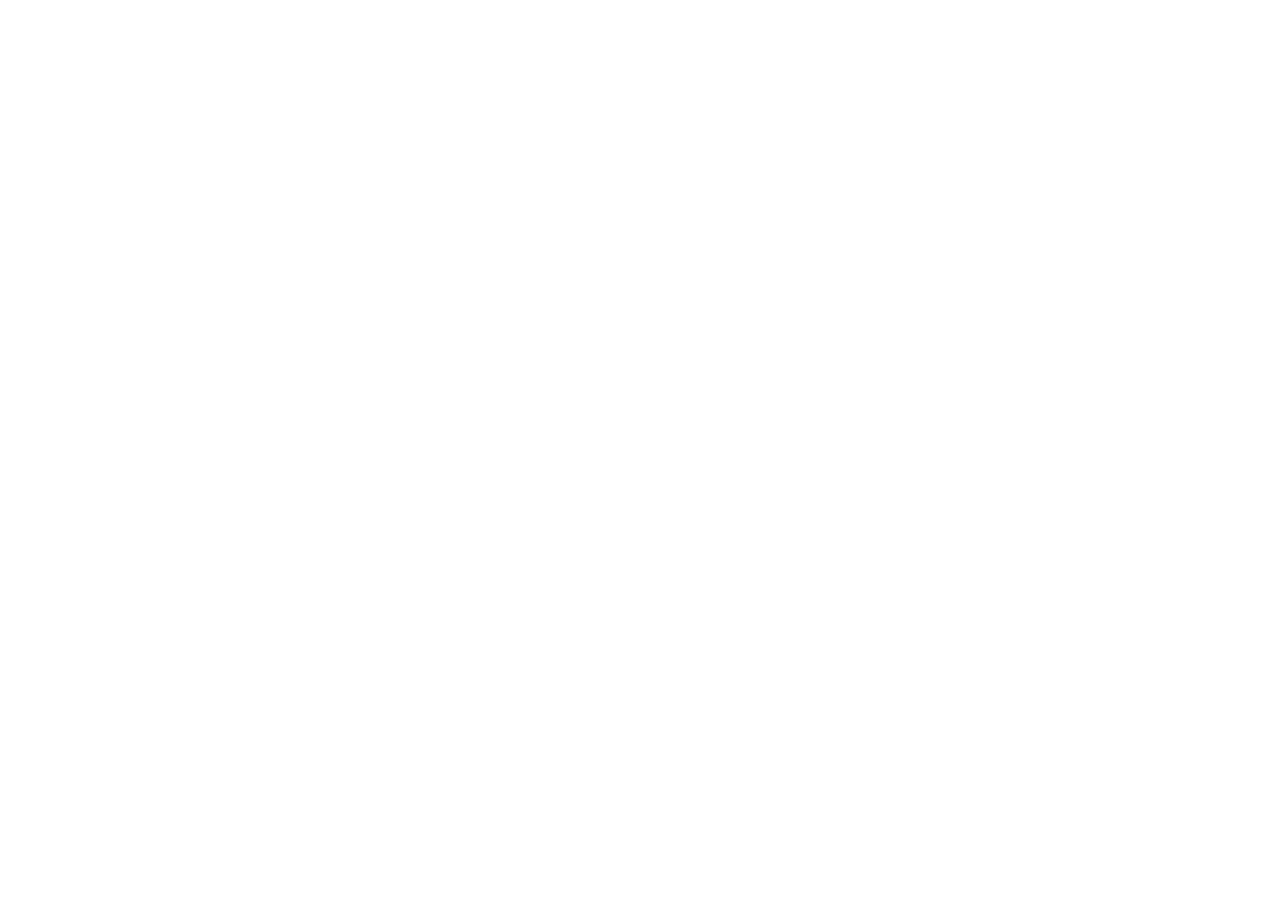
==== about.html @ 1e290637 "added files and pages" ====
<!DOCTYPE html>
<html lang="en">
	<head>
		<title>IIDE</title>
		<meta name="viewport" content="width=device-width, initial-scale=1.0">
		<link href="https://fonts.googleapis.com/css?family=Lato:100,300,400,700,900&display=swap" rel="stylesheet">
		<link rel="shortcut icon" type="image/x-icon" href="./assets/favicon.ico">
		<link rel="stylesheet" type="text/css" href="./about.css">
	</head>
	<body>
		<div class="container">
			<div class="hm_wrapper">

				
			</div>
		</div>
	</body>
</html>
---- about.css ----
about.css
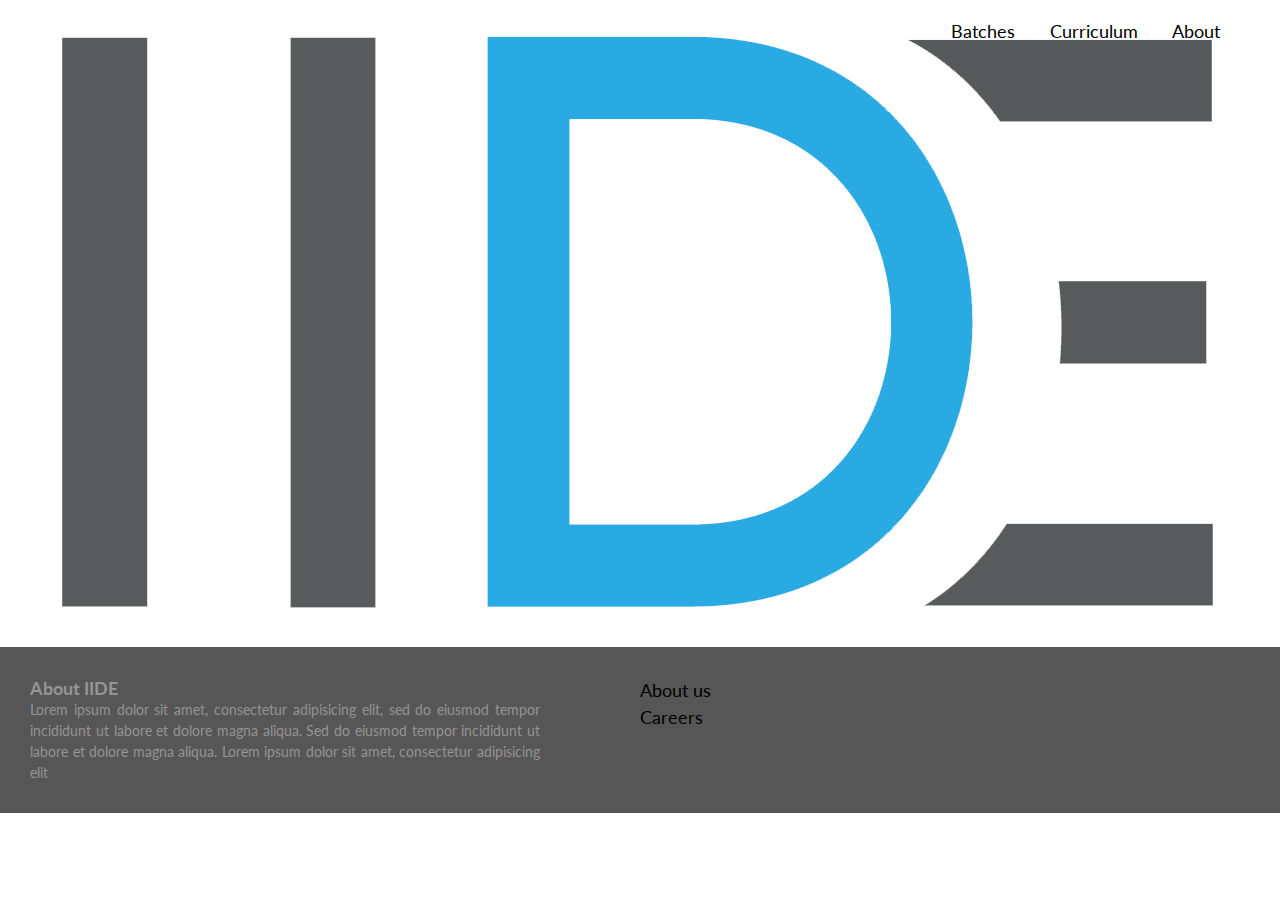
==== commit b2851eaa: "added footer & header css. added icons" ====
--- a/about.html
+++ b/about.html
@@ -9,10 +9,52 @@
 	</head>
 	<body>
 		<div class="container">
+			<div class="header_wrapper">
+				<header>
+					<div class="header_intwrapper">
+						<div class="logo_wrapper">
+							<img src="./assets/img/logo.png" alt="IIDE classes">
+						</div>
+						<div class="header_links">
+							<a href="#batches">Batches</a>
+							<a href="./curriculum.html">Curriculum</a>
+							<a href="./about.html">About</a>
+						</div>
+					</div>
+				</header>
+			</div>
+
 			<div class="hm_wrapper">
 
 				
 			</div>
+			
+			<footer>
+				<div class="footer_wrapper">
+					<div class="footer_intwrapper">
+						<div class="footer_sec">
+							<b>About IIDE</b>
+							<p>Lorem ipsum dolor sit amet, consectetur adipisicing elit, sed do eiusmod
+							tempor incididunt ut labore et dolore magna aliqua. Sed do eiusmod
+							tempor incididunt ut labore et dolore magna aliqua. Lorem ipsum dolor sit amet, consectetur adipisicing elit</p>
+						</div>
+						<div class="footer_sec">
+							<ul>
+								<li>About us</li>
+								<li>Careers</li>
+							</ul>
+						</div>
+						<div class="footer_sec">
+							<ul>
+								<li><img src="" alt=""></li>
+								<li><img src="" alt=""></li>
+								<li><img src="" alt=""></li>
+							</ul>
+						</div>
+					</div>
+				</div>
+			</footer>
 		</div>
+
 	</body>
 </html>--- a/about.css
+++ b/about.css
@@ -1 +1 @@
-about.css+@import url("./common.css");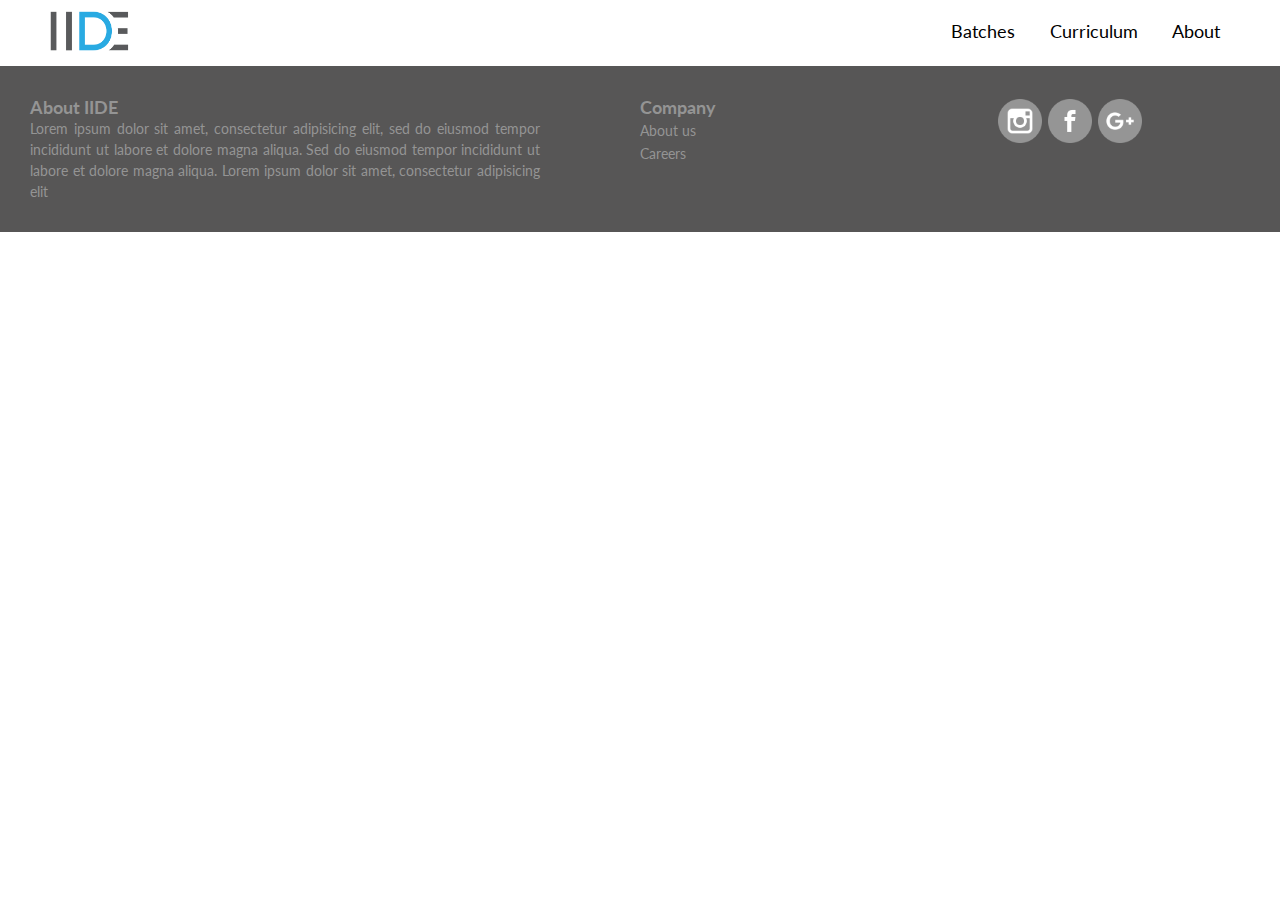
==== commit 7d9f28db: "updated header and footer" ====
--- a/about.html
+++ b/about.html
@@ -13,7 +13,7 @@
 				<header>
 					<div class="header_intwrapper">
 						<div class="logo_wrapper">
-							<img src="./assets/img/logo.png" alt="IIDE classes">
+							<a href="./"><img src="./assets/img/logo.png" alt="IIDE classes"></a>
 						</div>
 						<div class="header_links">
 							<a href="#batches">Batches</a>
@@ -39,21 +39,23 @@
 							tempor incididunt ut labore et dolore magna aliqua. Lorem ipsum dolor sit amet, consectetur adipisicing elit</p>
 						</div>
 						<div class="footer_sec">
+							<b>Company</b>
 							<ul>
-								<li>About us</li>
-								<li>Careers</li>
+								<li><a href="#">About us</a></li>
+								<li><a href="#">Careers</a></li>
 							</ul>
 						</div>
 						<div class="footer_sec">
 							<ul>
-								<li><img src="" alt=""></li>
-								<li><img src="" alt=""></li>
-								<li><img src="" alt=""></li>
+								<li><img src="./assets/icons/instagram.png" alt=""></li>
+								<li><img src="./assets/icons/facebook.png" alt=""></li>
+								<li><img src="./assets/icons/google-plus.png" alt=""></li>
 							</ul>
 						</div>
 					</div>
 				</div>
 			</footer>
+			
 		</div>
 
 	</body>
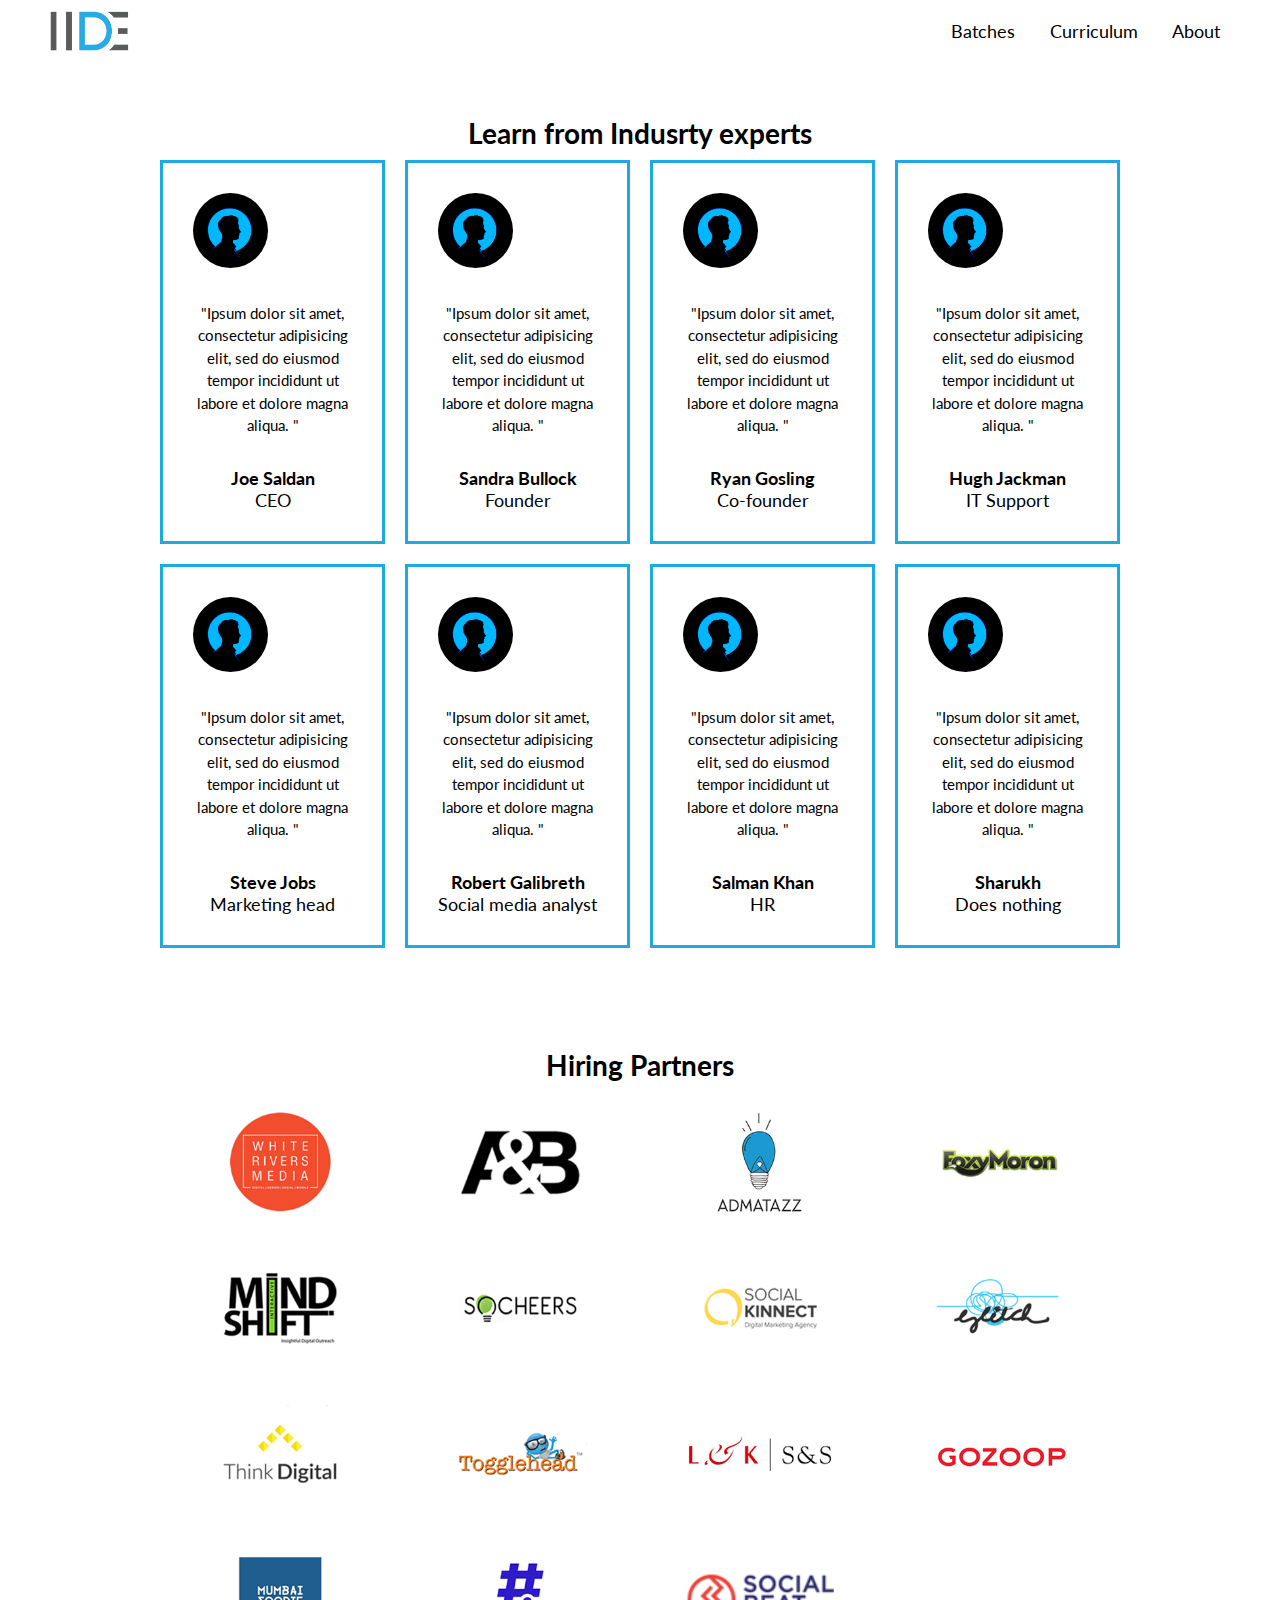
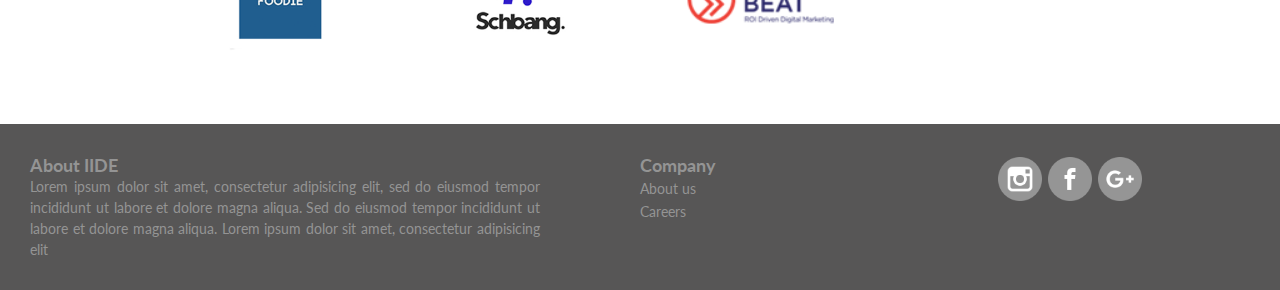
==== commit 23f41eb2: "completed about us page" ====
--- a/about.html
+++ b/about.html
@@ -17,7 +17,7 @@
 						</div>
 						<div class="header_links">
 							<a href="#batches">Batches</a>
-							<a href="./curriculum.html">Curriculum</a>
+							<a href="#">Curriculum</a>
 							<a href="./about.html">About</a>
 						</div>
 					</div>
@@ -25,8 +25,216 @@
 			</div>
 
 			<div class="hm_wrapper">
-
-				
+				<section id="feedback">
+					<div class="feedback_wrapper">
+						<div class="feedback_intwrapper">
+							<h2>Learn from Indusrty experts</h2>
+							
+							<div class="feedbox_wrapper">
+								<div class="feedbox">
+									<div class="feedbox_intwrapper">
+										<div class="student_img">
+											<img src="./assets/img/student.png" alt="">
+										</div>
+										<p class="fdbk">
+											"Ipsum dolor sit amet, consectetur adipisicing elit, sed do eiusmod
+											tempor incididunt ut labore et dolore magna aliqua. "
+										</p>
+										<p class="std_name"><b>Joe Saldan</b></p>
+										<p class="std_desg">CEO</p>
+									</div>
+								</div>
+
+								<div class="feedbox">
+									<div class="feedbox_intwrapper">
+										<div class="student_img">
+											<img src="./assets/img/student.png" alt="">
+										</div>
+										<p class="fdbk">
+											"Ipsum dolor sit amet, consectetur adipisicing elit, sed do eiusmod
+											tempor incididunt ut labore et dolore magna aliqua. "
+										</p>
+										<p class="std_name"><b>Sandra Bullock</b></p>
+										<p class="std_desg">Founder</p>
+									</div>
+								</div>
+
+								<div class="feedbox">
+									<div class="feedbox_intwrapper">
+										<div class="student_img">
+											<img src="./assets/img/student.png" alt="">
+										</div>
+										<p class="fdbk">
+											"Ipsum dolor sit amet, consectetur adipisicing elit, sed do eiusmod
+											tempor incididunt ut labore et dolore magna aliqua. "
+										</p>
+										<p class="std_name"><b>Ryan Gosling</b></p>
+										<p class="std_desg">Co-founder</p>
+									</div>
+								</div>
+
+
+								<div class="feedbox">
+									<div class="feedbox_intwrapper">
+										<div class="student_img">
+											<img src="./assets/img/student.png" alt="">
+										</div>
+										<p class="fdbk">
+											"Ipsum dolor sit amet, consectetur adipisicing elit, sed do eiusmod
+											tempor incididunt ut labore et dolore magna aliqua. "
+										</p>
+										<p class="std_name"><b>Hugh Jackman</b></p>
+										<p class="std_desg">IT Support</p>
+									</div>
+								</div>
+
+								<div class="feedbox">
+									<div class="feedbox_intwrapper">
+										<div class="student_img">
+											<img src="./assets/img/student.png" alt="">
+										</div>
+										<p class="fdbk">
+											"Ipsum dolor sit amet, consectetur adipisicing elit, sed do eiusmod
+											tempor incididunt ut labore et dolore magna aliqua. "
+										</p>
+										<p class="std_name"><b>Steve Jobs</b></p>
+										<p class="std_desg">Marketing head</p>
+									</div>
+								</div>
+								
+								<div class="feedbox">
+									<div class="feedbox_intwrapper">
+										<div class="student_img">
+											<img src="./assets/img/student.png" alt="">
+										</div>
+										<p class="fdbk">
+											"Ipsum dolor sit amet, consectetur adipisicing elit, sed do eiusmod
+											tempor incididunt ut labore et dolore magna aliqua. "
+										</p>
+										<p class="std_name"><b>Robert Galibreth</b></p>
+										<p class="std_desg">Social media analyst</p>
+									</div>
+								</div>
+
+
+								<div class="feedbox">
+									<div class="feedbox_intwrapper">
+										<div class="student_img">
+											<img src="./assets/img/student.png" alt="">
+										</div>
+										<p class="fdbk">
+											"Ipsum dolor sit amet, consectetur adipisicing elit, sed do eiusmod
+											tempor incididunt ut labore et dolore magna aliqua. "
+										</p>
+										<p class="std_name"><b>Salman Khan</b></p>
+										<p class="std_desg">HR</p>
+									</div>
+								</div>
+
+								<div class="feedbox">
+									<div class="feedbox_intwrapper">
+										<div class="student_img">
+											<img src="./assets/img/student.png" alt="">
+										</div>
+										<p class="fdbk">
+											"Ipsum dolor sit amet, consectetur adipisicing elit, sed do eiusmod
+											tempor incididunt ut labore et dolore magna aliqua. "
+										</p>
+										<p class="std_name"><b>Sharukh</b></p>
+										<p class="std_desg">Does nothing</p>
+									</div>
+								</div>
+							</div>
+
+						</div>
+					</div>
+				</section>
+
+
+				<section id="feedback">
+					<div class="feedback_wrapper">
+						<div class="feedback_intwrapper">
+							<h2>Hiring Partners</h2>
+							<div class="hiring_box_wrapper">
+								
+								<div class="hiring_box">
+									<img src="./assets/sponsers/Association-1.png" alt="">
+								</div>
+
+
+								<div class="hiring_box">
+									<img src="./assets/sponsers/Association-2.png" alt="">
+								</div>
+
+
+								<div class="hiring_box">
+									<img src="./assets/sponsers/Association-3.png" alt="">
+								</div>
+
+
+								<div class="hiring_box">
+									<img src="./assets/sponsers/Association-4.png" alt="">
+								</div>
+
+
+								<div class="hiring_box">
+									<img src="./assets/sponsers/Association-6.png" alt="">
+								</div>
+
+
+								<div class="hiring_box">
+									<img src="./assets/sponsers/Association-9.png" alt="">
+								</div>
+
+
+								<div class="hiring_box">
+									<img src="./assets/sponsers/Association-10.png" alt="">
+								</div>
+
+
+								<div class="hiring_box">
+									<img src="./assets/sponsers/Association-11.png" alt="">
+								</div>
+
+
+								<div class="hiring_box">
+									<img src="./assets/sponsers/Association-12.png" alt="">
+								</div>
+
+
+								<div class="hiring_box">
+									<img src="./assets/sponsers/Association-13.png" alt="">
+								</div>
+
+
+								<div class="hiring_box">
+									<img src="./assets/sponsers/Association-15.png" alt="">
+								</div>
+
+
+								<div class="hiring_box">
+									<img src="./assets/sponsers/Association-16.png" alt="">
+								</div>
+
+
+								<div class="hiring_box">
+									<img src="./assets/sponsers/Mumbai-Foodie-1.png" alt="">
+								</div>
+
+
+								<div class="hiring_box">
+									<img src="./assets/sponsers/Schbang-1.png" alt="">
+								</div>
+
+
+								<div class="hiring_box">
+									<img src="./assets/sponsers/SocialBeatLogo.png" alt="">
+								</div>
+								<div class="clearboth" style="clear: both;"></div>
+							</div>
+						</div>
+					</div>
+				</section>
 			</div>
 			
 			<footer>
@@ -55,7 +263,7 @@
 					</div>
 				</div>
 			</footer>
-			
+
 		</div>
 
 	</body>
--- a/about.css
+++ b/about.css
@@ -1 +1,39 @@
-@import url("./common.css");+@import url("./common.css");
+
+/*industry experts*/
+.feedback_wrapper {
+	text-align: center;
+	padding: 50px 0;
+}
+.feedbox_wrapper {
+	display: grid;
+	grid-gap: 20px;
+	grid-template-columns: 1fr 1fr 1fr 1fr;
+}
+.feedbox {
+	padding: 30px;
+	border: 3px solid var(--theme-blue);
+}
+.student_img {
+	width: 75px
+}
+.student_img > img {
+	width: 100%;
+	border-radius: 50%;
+}
+.fdbk {
+	font-size: 15px;
+	padding: 30px 0;
+	line-height: 150%;
+}
+
+/*hiring*/
+.hiring_box {
+    width: 25%;
+    display: inline-block;
+    float: left;
+    padding: 15px;
+}
+.hiring_box img {
+    width: 100%;
+}